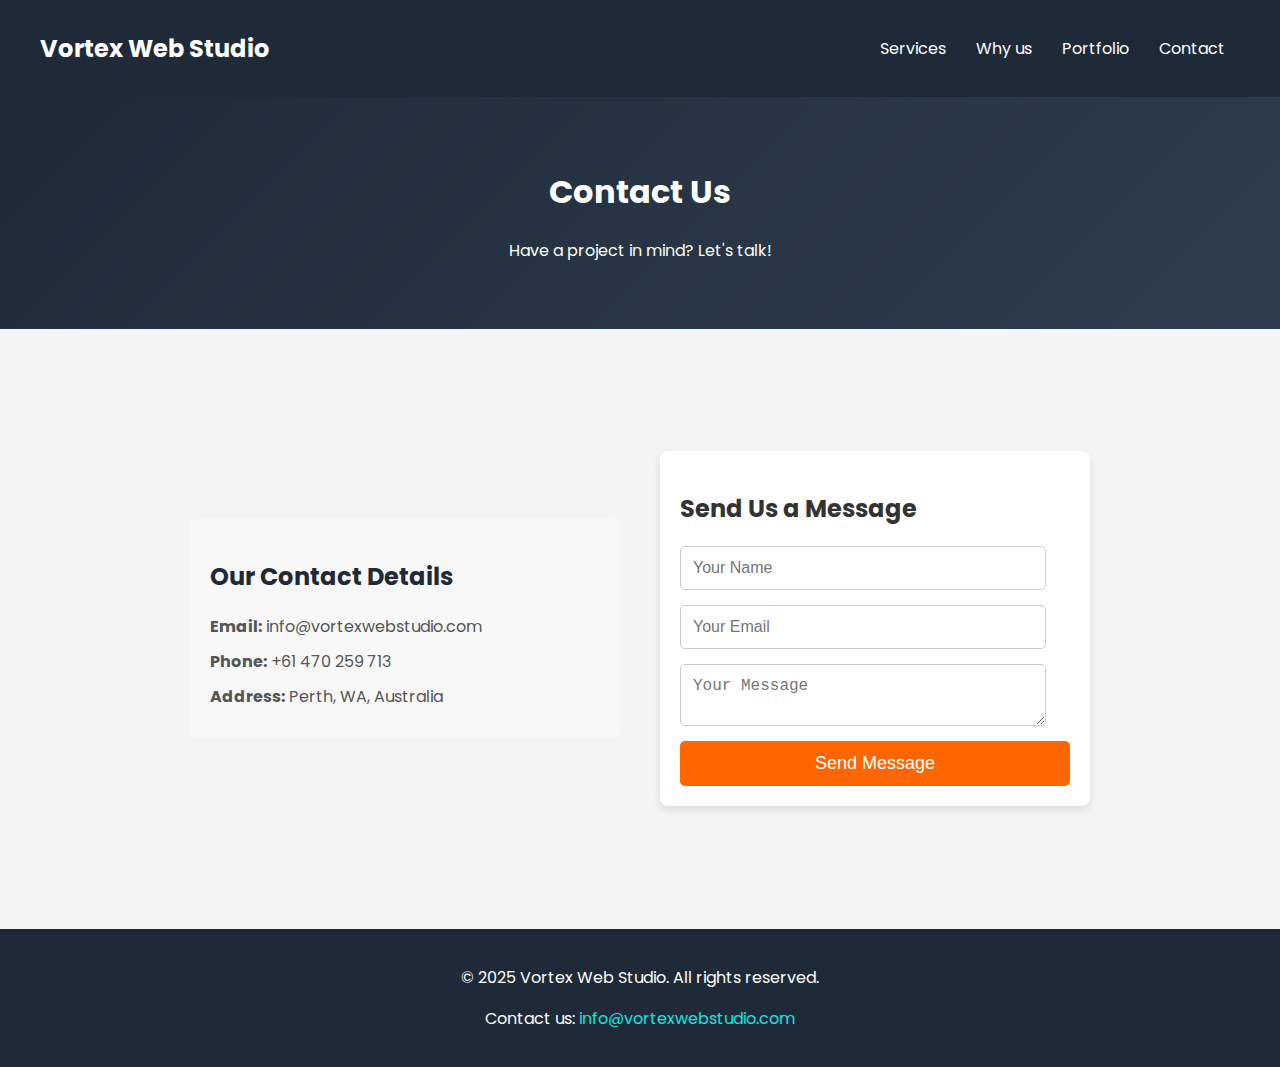
==== contact.html @ 31d87f11 "first commit" ====
<!DOCTYPE html>
<html lang="en">
<head>
    <meta charset="UTF-8">
    <meta name="viewport" content="width=device-width, initial-scale=1.0">
    <title>Contact Us | Vortex Web Studio</title>
    <meta name="description" content="Get in touch with Vortex Web Studio for professional web design and development services. Let's discuss your project today!">
    <link rel="stylesheet" href="Styling/global.css">
    <link rel="stylesheet" href="Styling/contact.css">
    <link rel="shortcut icon" href="Images/favicon.png" type="image/x-icon">
    <!-- Font Awesome (Latest Version) -->
    <link rel="stylesheet" href="https://cdnjs.cloudflare.com/ajax/libs/font-awesome/6.5.1/css/all.min.css">

</head>
<body>

    <header>
        <nav>
            <a href="index.html"><div class="logo">Vortex Web Studio</div></a>
            <ul class="nav-links">
                <li><a href="services.html">Services</a></li>
                <li><a href="why-us.html">Why us</a></li>
                <li><a href="portfolio.html">Portfolio</a></li>
                <li><a href="contact.html">Contact</a></li>
            </ul>

            <i class="fa-solid fa-bars fa-2xl" id="menu-toggle"></i>

        </nav>
    </header>

    <section id="contact-intro">
        <h1>Contact Us</h1>
        <p>Have a project in mind? Let's talk!</p>
    </section>

    <section id="contact-form">
        <div class="contact-container">
            <div class="contact-info">
                <h2>Our Contact Details</h2>
                <p><strong>Email:</strong> info@vortexwebstudio.com</p>
                <p><strong>Phone:</strong> +61 470 259 713</p>
                <p><strong>Address:</strong> Perth, WA, Australia</p>
            </div>

            <div class="form-container">
                <h2>Send Us a Message</h2>
                <form action="https://api.web3forms.com/submit" method="POST">

                    <input type="hidden" name="access_key" value="12c54ac0-ebf3-4c2d-a29d-b6326bce45d8">
                    <input type="text" name="name" placeholder="Your Name" required>
                    <input type="email" name="email" placeholder="Your Email" required>
                    <textarea name="message" placeholder="Your Message" required></textarea>
                    <button type="submit">Send Message</button>
                </form>
            </div>
        </div>
    </section>

    <footer>
        <p>&copy; 2025 Vortex Web Studio. All rights reserved.</p>
        <p>Contact us: <a href="mailto:info@vortexwebstudio.com">info@vortexwebstudio.com</a></p>
    </footer>
    
    <script src="Scripts/global.js"></script>

</body>
</html>
---- Styling/global.css ----
@import url('https://fonts.googleapis.com/css2?family=Poppins:ital,wght@0,100;0,500;0,600;0,700;0,800;0,900;1,400;1,500;1,600;1,700;1,800;1,900&display=swap');





/* General Styles */
body {
    font-family: 'Poppins', sans-serif;
    margin: 0;
    padding: 0;
    box-sizing: border-box;
    background-color: #f4f4f4;
    color: #333;
}

/* Header and Navigation */
header {
    background-color: #1E2A38;
    padding: 20px;
}


nav {
    display: flex;
    justify-content: space-between;
    align-items: center;
    max-width: 1200px;
    margin: auto;
}

.logo {
    color: white;
    font-size: 24px;
    font-weight: bold;
}

.nav-links {
    list-style: none;
    display: flex;
}

.nav-links li {
    margin: 0 15px;
}

.nav-links a {
    color: white;
    text-decoration: none;
    font-size: 16px;
}


nav a {

    text-decoration: none;

}

nav a:hover, nav a:hover div {
    color: aqua;
}

/* Hero Section */
.hero {
    
    height: 400px;
    display: flex;
    align-items: center;
    justify-content: center;
    text-align: center;
    color: white;
    padding: 20px;
    
}

.hero-content h1 {
    font-size: 36px;
    margin-bottom: 10px;
}

.cta-button {
    background-color: #ff6600;
    color: white;
    padding: 10px 20px;
    text-decoration: none;
    font-size: 18px;
    border-radius: 5px;
    transition: background 0.3s;
}

.cta-button:hover {
    background-color: #e65500;
}

/* Pricing Section */
#pricing {
    padding: 50px;
    background-color: white;
    text-align: center;
}

.pricing-cards {
    display: flex;
    justify-content: center;
    gap: 20px;
    margin-top: 20px;
    
}

.pricing-card {
    background-color: #1E2A38;
    color: white;
    padding: 20px;
    border-radius: 8px;
    width: 250px;
    text-align: center;
    padding-bottom: 40px;
}

.pricing-card h3 {
    font-size: 22px;
}

.pricing-card p {
    font-size: 20px;
    font-weight: bold;
}

.pricing-card ul {
    list-style: none;
    padding: 0;
}

.pricing-card ul li {
    margin: 10px 0;
    font-size: 16px;
}

/* Footer */
footer {
    background-color: #1E2A38;
    color: white;
    text-align: center;
    padding: 20px;
}


.hero {
    position: relative;
    
    height: 400px;
    display: flex;
    align-items: center;
    justify-content: center;
    text-align: center;
    color: white;
    padding: 100px 0;
}

.hero::before {
    content: "";
    position: absolute;
    top: 0;
    left: 0;
    width: 100%;
    height: 100%;
    background: linear-gradient(135deg, #1E2A38, #2E3E4E);
}



.hero-content {
    position: relative;
    z-index: 2; /* Ensures text is above the overlay */
}



/* About Us Section */
#about {
    display: flex;
    align-items: center;
    justify-content: center;
    gap: 40px;
    padding: 60px 20px;
    max-width: 1200px;
    margin: auto;
    text-align: center;
}

.about-text {
    flex: 1;
    max-width: 600px;
}

.about-text h2 {
    font-size: 32px;
    color: #1E2A38;
    margin-bottom: 15px;
}

.about-text p {
    font-size: 18px;
    color: #555;
    line-height: 1.6;
}

.about-image {
    flex: 1;
    max-width: 500px;
}

.about-image img {
    width: 100%;
    border-radius: 10px;
    box-shadow: 0 4px 10px rgba(0, 0, 0, 0.1);
}

#faq {
    padding: 50px;
    text-align: center;
}

.faq-item {
    max-width: 800px;
    margin: auto;
    text-align: left;
    margin-bottom: 20px;
}

.faq-item h3 {
    font-size: 20px;
    color: #1E2A38;
}

.faq-item p {
    font-size: 16px;
    color: #555;
}
#cta {
    text-align: center;
    padding: 50px;
    background-color: #1E2A38;
    color: white;
}

.cta-button {
    background-color: #ff6600;
    color: white;
    padding: 12px 24px;
    text-decoration: none;
    font-size: 18px;
    border-radius: 5px;
    transition: background 0.3s;
}

.cta-button:hover {
    background-color: #e65500;
}
/* Make the entire page a flex container */
html, body {
    height: 100%;
    display: flex;
    flex-direction: column;
    margin: 0;
}

/* Ensure content expands to push footer down */
main {
    flex: 1;
}

/* Footer Styling */
footer {
    background-color: #1E2A38;
    color: white;
    text-align: center;
    
    margin-top: auto;
    
}

#menu-toggle {
    display: none;
    cursor: pointer;
    color: white;
    font-size: 28px;
}

footer a {

    text-decoration: none;
    color: rgb(23, 227, 227);
}

/* Responsive Navbar */
@media (max-width: 768px) {
    header nav {
        flex-direction: row;
        align-items: center;
        padding: 10px 20px;
        
    }

    header .nav-links {
        display: none;
        flex-direction: column;
        position: absolute;
        top: 60px;
        left: 0;
        width: 100%;
        background: #1E2A38;
        text-align: center;
        padding: 10px 0;
        z-index: 1000;
    }

    .nav-links.active {
        display: flex; /* Show menu when active */
    }

    .nav-links li {
        padding: 20px 0;
    }

    #menu-toggle {
        display: block; /* Show hamburger icon */
        cursor: pointer;
        color: white;
        font-size: 28px;
    }

    .nav-links li {
        margin: 10px 0;
    }
}

/* Hero Section (Mobile Responsive) */
@media (max-width: 768px) {
    .hero {
        height: auto;
        padding: 60px 20px;
        text-align: center;
    }

    .hero-content h1 {
        font-size: 28px;
    }

    .hero-content p {
        font-size: 16px;
    }
}

/* About Section (Stack Elements on Mobile) */
@media (max-width: 768px) {
    #about {
        flex-direction: column;
        text-align: center;
        gap: 20px;
    }

    .about-text {
        max-width: 100%;
        padding: 0 20px;
    }

    .about-image img {
        width: 80%;
    }
}

/* Pricing Section (Stack Cards on Mobile) */
@media (max-width: 768px) {
    .pricing-cards {
        flex-direction: column;
        align-items: center;
    }

    .pricing-card {
        width: 90%;
        max-width: 350px;
    }
}

/* FAQ Section (Fix Width on Small Screens) */
@media (max-width: 768px) {
    #faq {
        padding: 40px 20px;
    }

    .faq-item {
        max-width: 100%;
    }
}

/* CTA Section (Fix Spacing) */
@media (max-width: 768px) {
    #cta {
        padding: 40px 20px;
    }
}

/* Footer Responsive Fix */
@media (max-width: 768px) {
    footer {
        padding: 30px 15px;
        font-size: 14px;
    }
}
---- Styling/contact.css ----
/* Contact Intro Section */
#contact-intro {
    text-align: center;
    padding: 50px 20px;
    background: linear-gradient(135deg, #1E2A38, #2E3E4E);
    color: white;
}

/* Contact Form Section */
#contact-form {
    display: flex;
    justify-content: center;
    align-items: center; /* Centers vertically */
    min-height: calc(100vh - 300px); /* Ensures space between intro and footer */
    padding: 0px 20px;
}

/* Contact Container */
.contact-container {
    display: flex;
    gap: 40px;
    max-width: 900px;
    width: 100%;
    align-items: center; /* Ensures both sections align properly */
}

/* Contact Info */
.contact-info {
    flex: 1;
    background: #f8f8f8;
    padding: 20px;
    border-radius: 8px;
    max-width: 400px; /* Prevents stretching */
}

.contact-info h2 {
    font-size: 24px;
    color: #1E2A38;
}

.contact-info p {
    font-size: 16px;
    color: #555;
    margin: 10px 0;
}

/* Contact Form */
.form-container {
    flex: 1;
    background: white;
    padding: 20px;
    border-radius: 8px;
    box-shadow: 0 4px 8px rgba(0, 0, 0, 0.1);
    max-width: 400px; /* Prevents it from overflowing */
}

/* Form Elements */
form {
    display: flex;
    flex-direction: column;
    max-width: 100%; /* Ensures no extra width */
}

input, textarea {
    margin-bottom: 15px;
    padding: 12px;
    font-size: 16px;
    border: 1px solid #ccc;
    border-radius: 5px;
    width: calc(100% - 24px); /* Prevents overflowing */
    box-sizing: border-box; /* Ensures proper sizing */
}

/* Submit Button */
button {
    background-color: #ff6600;
    color: white;
    padding: 12px;
    font-size: 18px;
    border: none;
    border-radius: 5px;
    cursor: pointer;
    transition: background 0.3s;
}

button:hover {
    background-color: #e65500;
}

/* Responsive Design for Mobile */

/* Responsive Design for Tablets & Mobile */
@media (max-width: 768px) {
    #contact-form {
        min-height: unset; /* Adjust height for smaller screens */
        padding: 30px 15px;
        margin-top: 50px; /* Reduce padding for better spacing */
    }

    .contact-container {
        flex-direction: column;
        text-align: center;
        gap: 20px;
    }

    .contact-info, .form-container {
        max-width: 90%; /* Increase width */
        padding: 25px;
    }

    .contact-info h2,
    .form-container h2 {
        font-size: 22px; /* Reduce font size slightly */
    }

    input, textarea {
        width: 100%; /* Ensure full width */
        max-width: 600px; 
        width: 350px;/* Limit width on larger mobile screens */
        
    }

    textarea {
        height: 100px;
    }
}

/* Extra Small Screens (Phones) */
@media (max-width: 480px) {
    #contact-intro {
        padding: 30px 15px;
    }

    .contact-info, .form-container {
        max-width: 95%; /* Make slightly wider */
        padding: 20px;
    }

    .contact-info h2,
    .form-container h2 {
        font-size: 20px;
    }

    input, textarea {
        font-size: 14px;
        padding: 12px;
        width: 100%;
    }

    button {
        font-size: 16px;
        padding: 12px;
    }
}
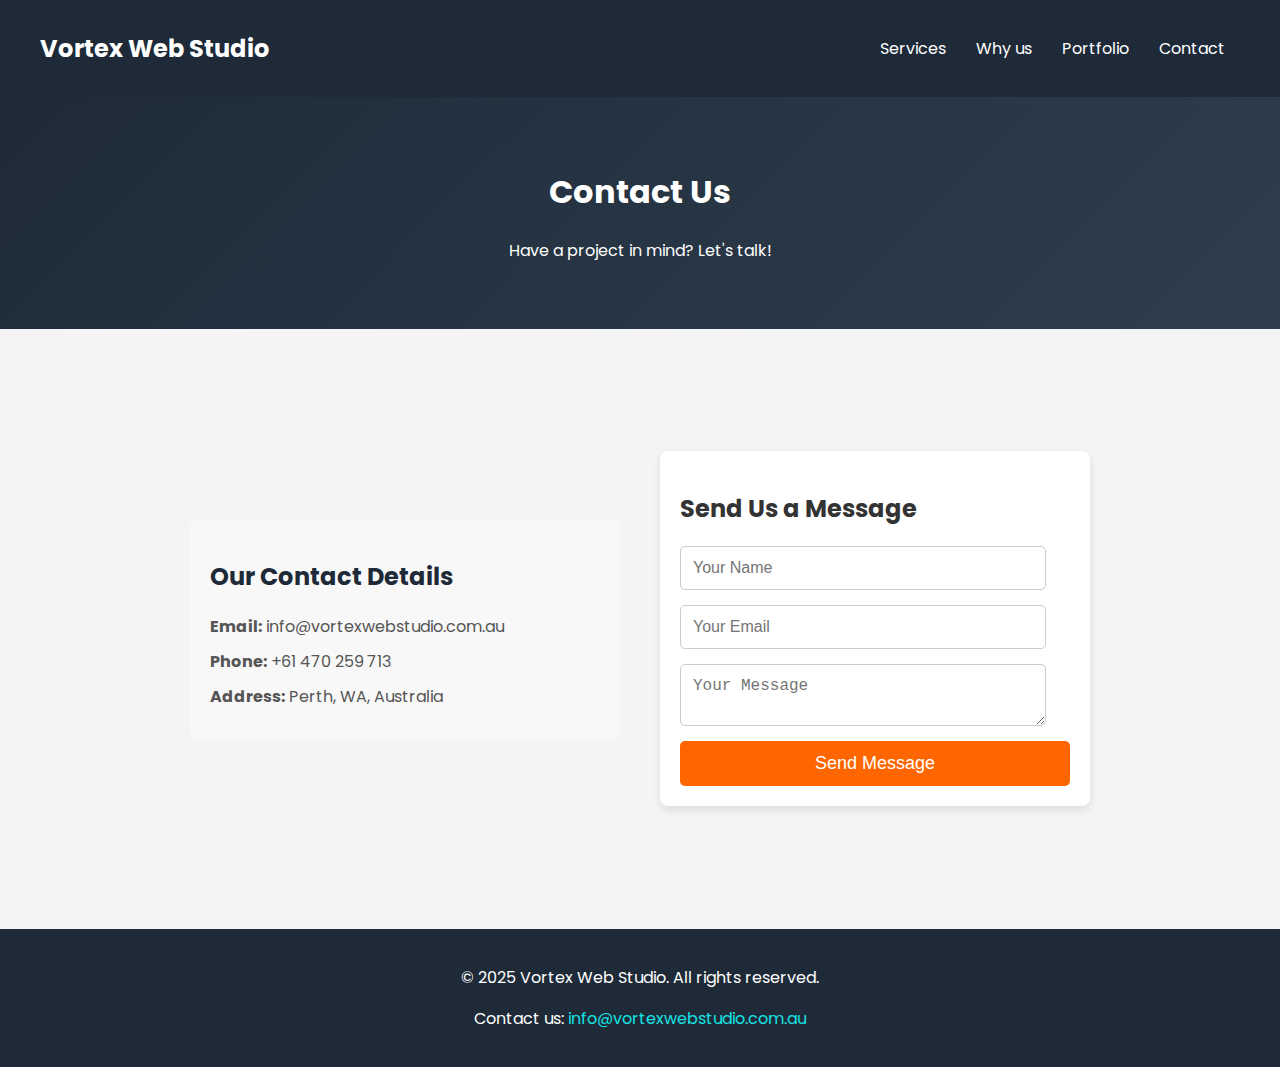
==== commit b8596698: "udpates" ====
--- a/contact.html
+++ b/contact.html
@@ -38,7 +38,7 @@
         <div class="contact-container">
             <div class="contact-info">
                 <h2>Our Contact Details</h2>
-                <p><strong>Email:</strong> info@vortexwebstudio.com</p>
+                <p><strong>Email:</strong> info@vortexwebstudio.com.au</p>
                 <p><strong>Phone:</strong> +61 470 259 713</p>
                 <p><strong>Address:</strong> Perth, WA, Australia</p>
             </div>
@@ -59,7 +59,7 @@
 
     <footer>
         <p>&copy; 2025 Vortex Web Studio. All rights reserved.</p>
-        <p>Contact us: <a href="mailto:info@vortexwebstudio.com">info@vortexwebstudio.com</a></p>
+        <p>Contact us: <a href="mailto:info@vortexwebstudio.com.au">info@vortexwebstudio.com.au</a></p>
     </footer>
     
     <script src="Scripts/global.js"></script>
